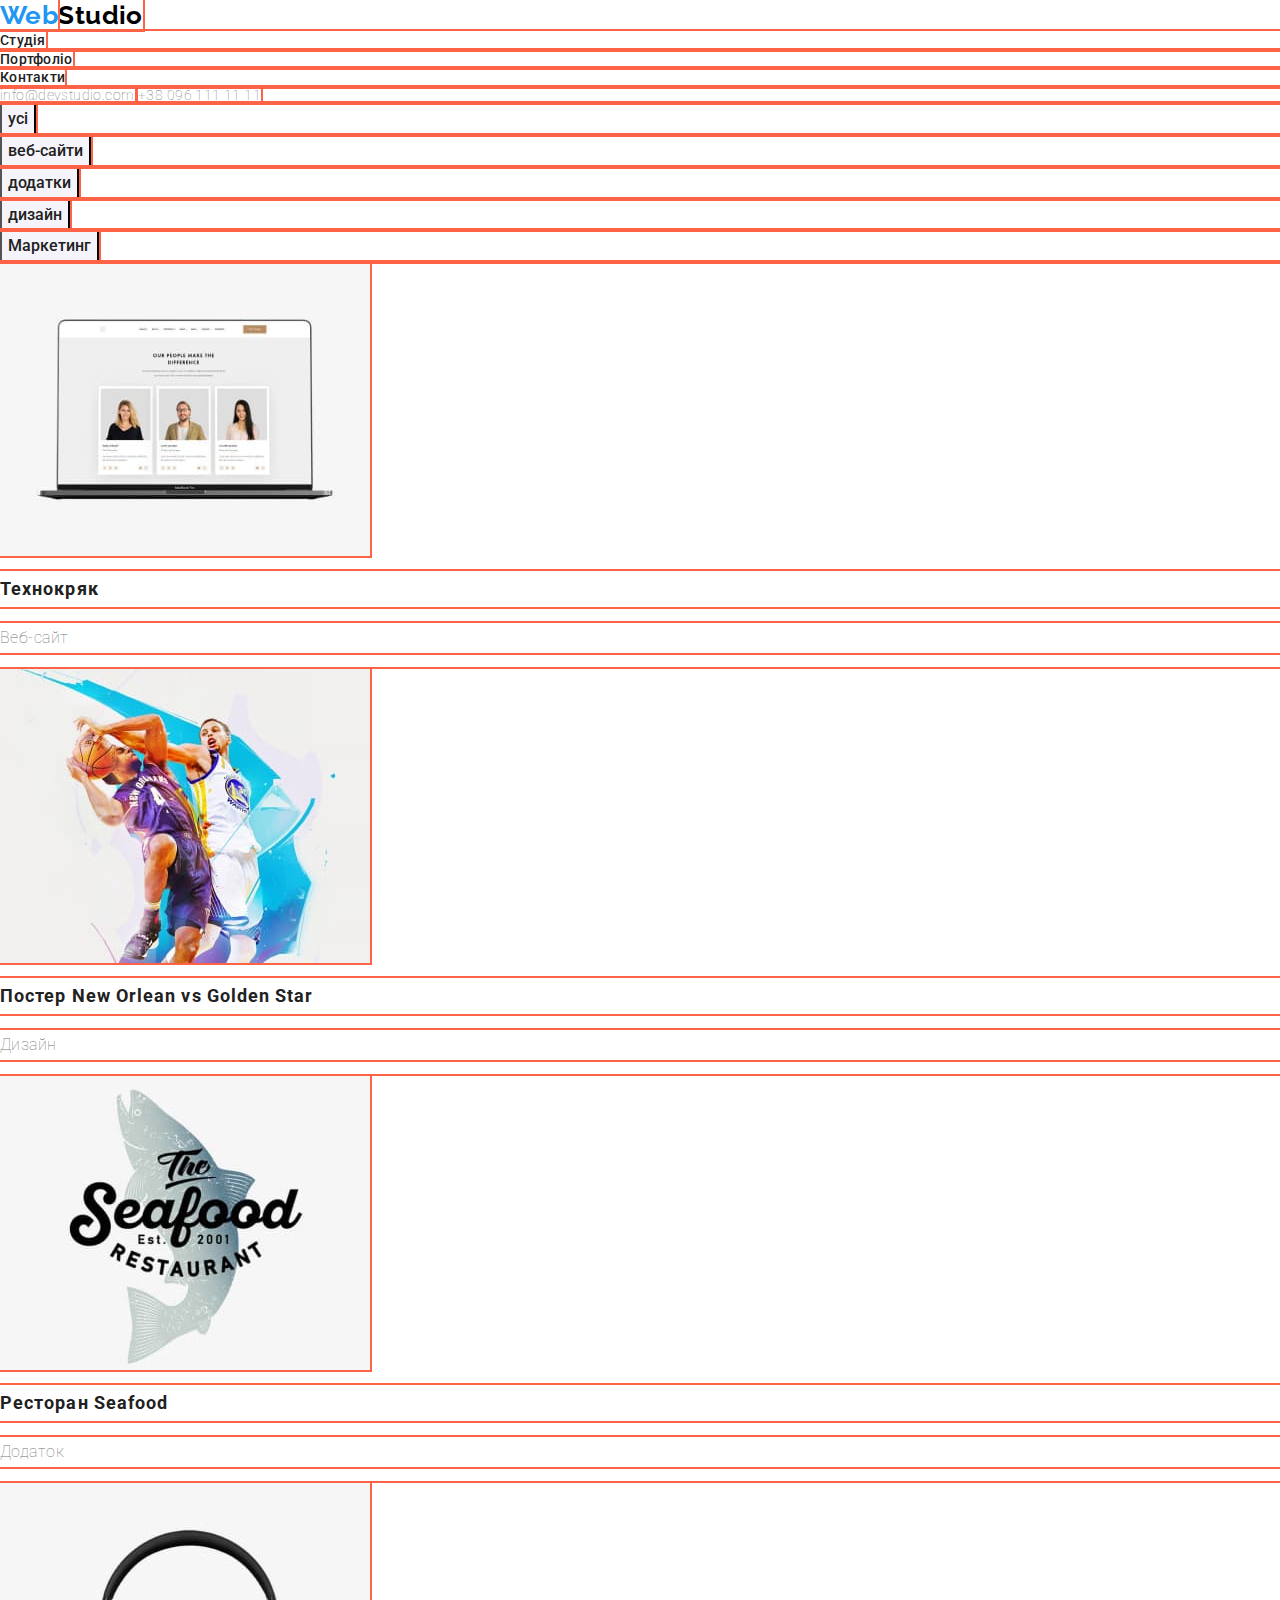
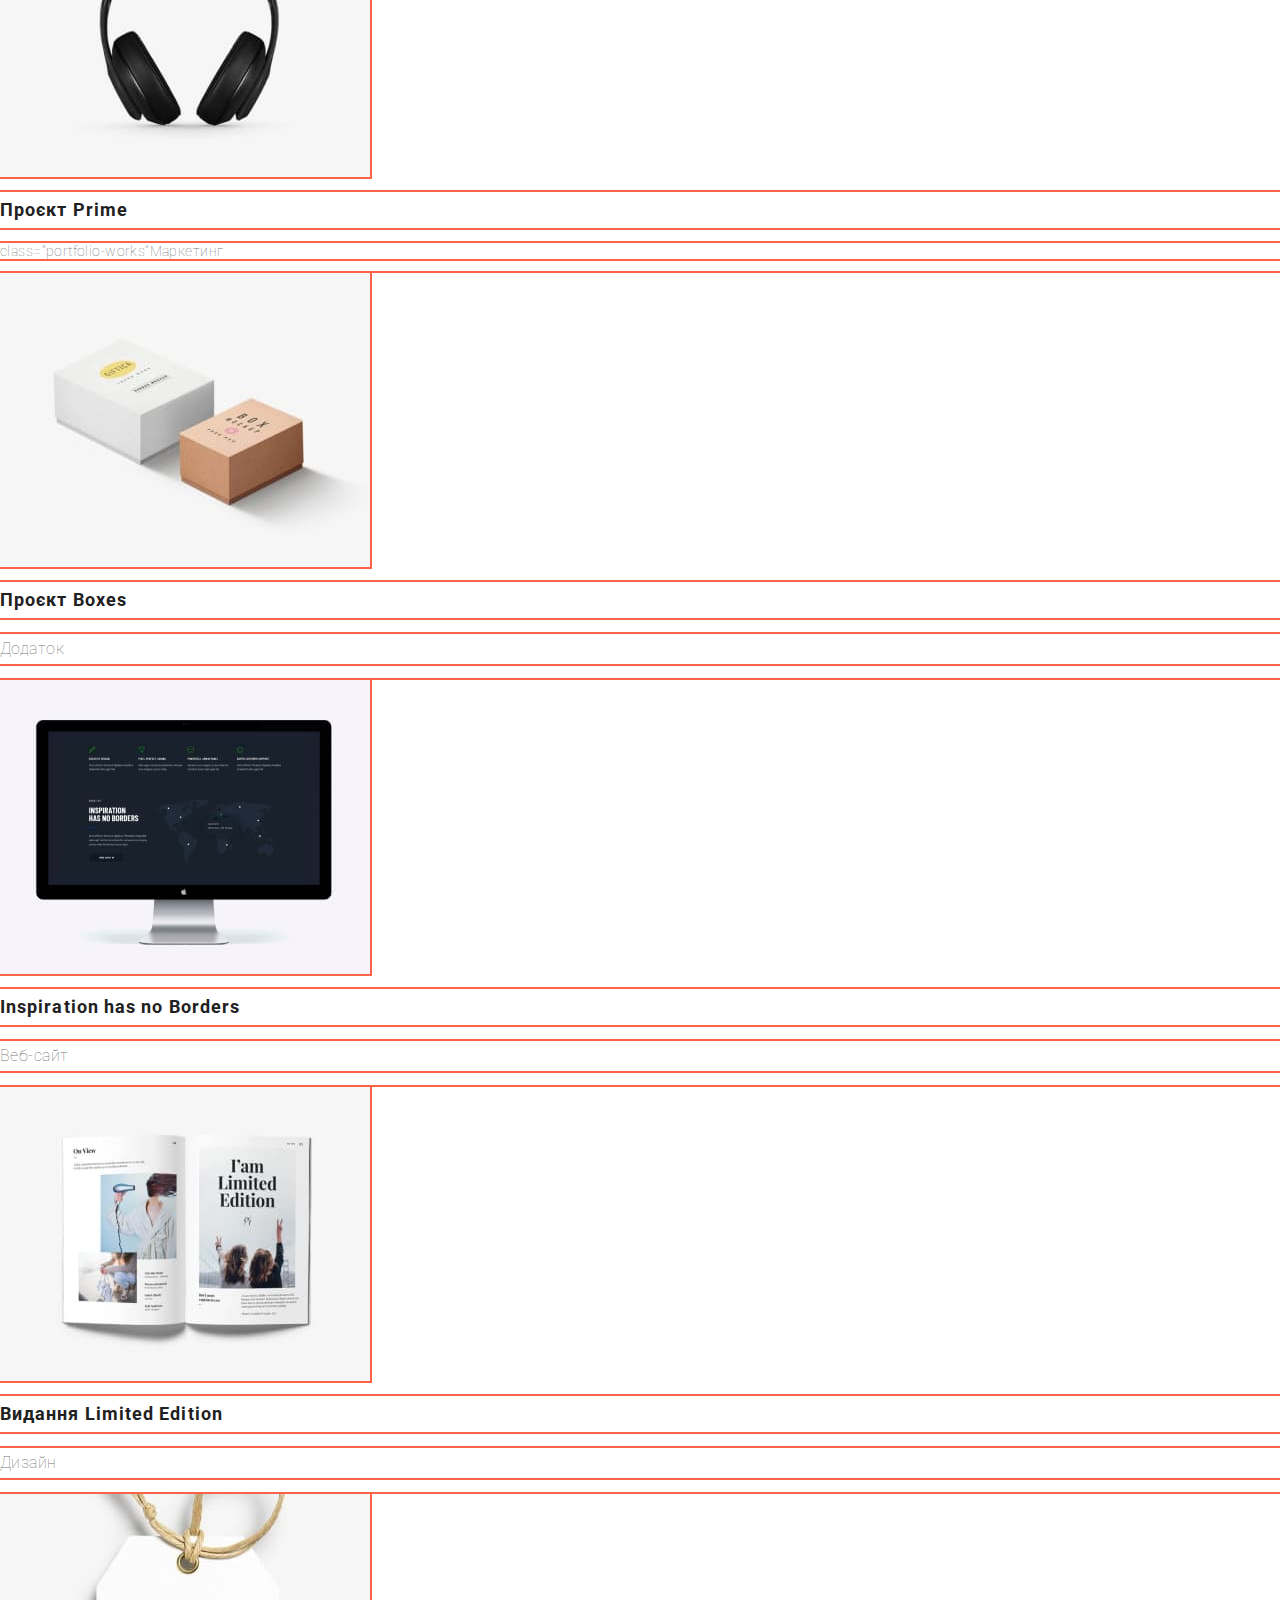
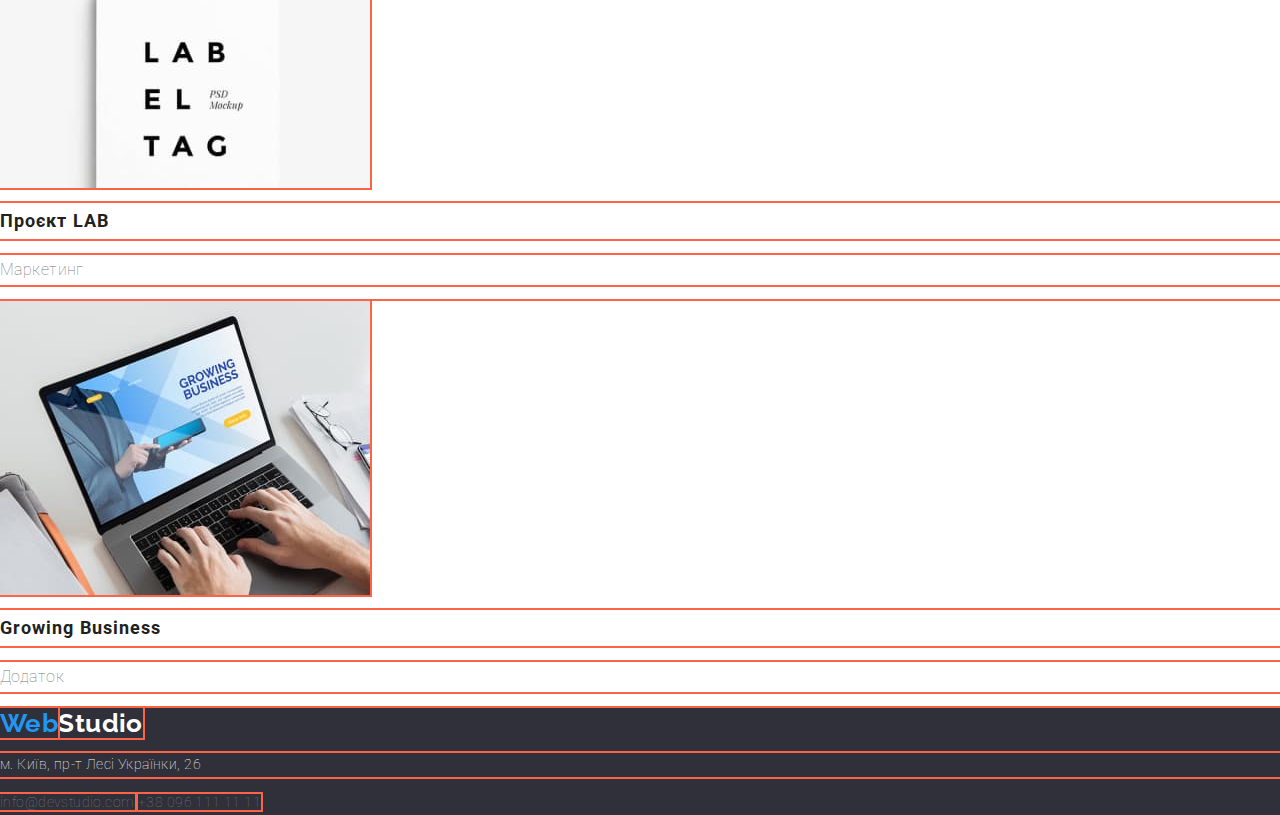
==== portfolio.html @ f616797f "copied the old files from the second homework" ====
<!DOCTYPE html>
<html lang="uk">
  <head>
    <meta charset="UTF-8" />
    <meta http-equiv="X-UA-Compatible" content="IE=edge" />
    <meta name="viewport" content="width=device-width, initial-scale=1.0" />
    <title>Portfolio</title>
    <link
      rel="stylesheet"
      href="https://cdnjs.cloudflare.com/ajax/libs/modern-normalize/1.1.0/modern-normalize.min.css"
    />
    <link
      href="https://fonts.googleapis.com/css2?family=Raleway:wght@700&family=Roboto:wght@400;500;700;900&display=swap"
      rel="stylesheet"
    />
    <link rel="stylesheet" href="./css/styles.css" />
    <link rel="stylesheet" href="./css/portfolio.css" />
  </head>
  <body>
    <header>
      <a href="./index.html" class="logo"><span>Web</span>Studio</a>
      <nav>
        <ul class="navigation-list list">
          <li class="navigation-item"><a href="./index.html">Студія</a></li>
          <li class="navigation-item"><a href="#">Портфоліо</a></li>
          <li class="navigation-item"><a href="#">Контакти</a></li>
        </ul>
      </nav>
      <div class="contacts">
        <a href="mailto:info@devstudio.com">info@devstudio.com</a>
        <a href="tel:+380961111111">+38 096 111 11 11</a>
      </div>
    </header>
    <main>
      <ul class="list">
        <li><button type="button">усі</button></li>
        <li><button type="button">веб-сайти</button></li>
        <li><button type="button">додатки</button></li>
        <li><button type="button">дизайн</button></li>
        <li><button type="button">Маркетинг</button></li>
      </ul>

      <ul class="portfolio-list list">
        <li class="portfolio-item">
          <img
            src="./images/portfolio/tehno.jpg"
            alt="tehno"
            width="370"
            height="294"
          />
          <h2 class="portfolio-title">Технокряк</h2>
          <p class="portfolio-works">Веб-сайт</p>
        </li>
        <li class="portfolio-item">
          <img
            src="./images/portfolio/basketball.jpg"
            alt="basketball"
            width="370"
            height="294"
          />
          <h2 class="portfolio-title">Постер New Orlean vs Golden Star</h2>
          <p class="portfolio-works">Дизайн</p>
        </li>
        <li class="portfolio-item">
          <img
            src="./images/portfolio/seafood.jpg"
            alt="seafood"
            width="370"
            height="294"
          />
          <h2 class="portfolio-title">Ресторан Seafood</h2>
          <p class="portfolio-works">Додаток</p>
        </li>
        <li class="portfolio-item">
          <img
            src="./images/portfolio/prime.jpg"
            alt="prime"
            width="370"
            height="294"
          />
          <h2 class="portfolio-title">Проєкт Prime</h2>
          <p>class="portfolio-works"Маркетинг</p>
        </li>
        <li class="portfolio-item">
          <img
            src="./images/portfolio/boxes.jpg"
            alt="boxes"
            width="370"
            height="294"
          />
          <h2 class="portfolio-title">Проєкт Boxes</h2>
          <p class="portfolio-works">Додаток</p>
        </li>
        <li class="portfolio-item">
          <img
            src="./images/portfolio/borders.jpg"
            alt="no-borders"
            width="370"
            height="294"
          />
          <h2 class="portfolio-title">Inspiration has no Borders</h2>
          <p class="portfolio-works">Веб-сайт</p>
        </li>
        <li class="portfolio-item">
          <img
            src="./images/portfolio/limited-edition.jpg"
            alt="limited-edition"
            width="370"
            height="294"
          />
          <h2 class="portfolio-title">Видання Limited Edition</h2>
          <p class="portfolio-works">Дизайн</p>
        </li>
        <li class="portfolio-item">
          <img
            src="./images/portfolio/lab.jpg"
            alt="project lab"
            width="370"
            height="294"
          />
          <h2 class="portfolio-title">Проєкт LAB</h2>
          <p class="portfolio-works">Маркетинг</p>
        </li>
        <li class="portfolio-item">
          <img
            src="./images/portfolio/growning-business.jpg"
            alt="growning-business"
            width="370"
            height="294"
          />
          <h2 class="portfolio-title">Growing Business</h2>
          <p class="portfolio-works">Додаток</p>
        </li>
      </ul>
    </main>
    <footer>
      <a href="./index.html" class="foot-logo logo"><span>Web</span>Studio</a>
      <address>
        <p>м. Київ, пр-т Лесі Українки, 26</p>
        <a href="mailto:info@devstudio.com">info@devstudio.com</a>
        <a href="tel:+380961111111">+38 096 111 11 11</a>
      </address>
    </footer>
  </body>
</html>
---- css/styles.css ----
/* Позиціонування
Коробкова модель
Друкарський
Візуальний
Різне */
/* .declaration-order {
    // Positioning
    position: absolute;
    top: 0;
    right: 0;
    bottom: 0;
    left: 0;
    z-index: 100;
  
    // Box model
    display: flex;
    flex-direction: column;
    justify-content: center;
    align-items: center;
    width: 100px;
    height: 100px;
  
    // Typography
    font: normal 14px "Helvetica Neue", sans-serif;
    line-height: 1.5;
    color: #333;
    text-align: center;
    text-decoration: underline;
  
    // Visual
    background-color: #f5f5f5;
    border: 1px solid #e5e5e5;
    border-radius: 3px;
  
    // Misc
    opacity: 1;
  } */

/* !!!!!!!!!!!!!!!!!!!!!!!!!!!!!!!!!!!!!!!!!!!!!! */
/* The container must be used in child-elements; */

* {
  outline: 2px solid tomato;
}

img {
  display: block;
  max-width: 100%;
  height: auto;
}

:root {
  --text-color: #757575;
  --title-color: #212121;
  --big-title-color: #ffffff;
  --hover-color: #2196f3;
}
body {
  font-family: "Roboto", sans-serif;
  color: var(--text-color);
  font-size: 14px;
  font-weight: 1.71;
  letter-spacing: 0.03em;
}

.list {
  list-style: none;
  padding: 0;
  margin: 0;
}

.container {
  background-color: aqua;
}
/* HEADER */
.logo {
  font-family: "Raleway", sans-serif;
  font-weight: 700;
  font-size: 26px;
  line-height: 1.19;
  color: black;
  text-decoration: none;
}

.logo > span {
  color: var(--hover-color);
}

.navigation-list a {
  font-weight: 500;
  font-size: 14px;
  line-height: 1.33;
  letter-spacing: 0.02em;
  text-decoration: none;
  color: var(--title-color);
}

.navigation-item a:hover,
.navigation-item a:focus {
  color: var(--hover-color);
  cursor: pointer;
}

.contacts a {
  color: inherit;
  text-decoration: none;
}

.contacts a:hover,
.contacts a:focus {
  color: var(--hover-color);
}

/* MAIN */

.hero {
  background-color: #2f303a;
}

.hero h1 {
  font-weight: 900;
  font-size: 44px;
  line-height: 1.36;
  letter-spacing: 0.06em;
  text-transform: uppercase;
  color: var(--big-title-color);
}

.hero button {
  font-weight: 700;
  font-size: 16px;
  line-height: 1.88;
  letter-spacing: 0.06em;
  background-color: var(--hover-color);
  color: var(--big-title-color);
}

.features-title {
  font-weight: 700;
  font-size: 14px;
  line-height: 1.14;
  text-transform: uppercase;
  color: var(--title-color);
}

.features-description {
  font-size: 14px;
  line-height: 1.71;
  color: var(--text-color);
}

.our-work > h2 {
  font-weight: 700;
  font-size: 36px;
  line-height: 1.17;
  color: var(--title-color);
}

.team-title {
  font-weight: 700;
  font-size: 36px;
  line-height: 1.17;
  color: var(--title-color);
}

.team-item h3 {
  font-weight: 500;
  font-size: 16px;
  line-height: 1.19;
  color: var(--title-color);
}

.team-item p {
  font-size: 16px;
  line-height: 1.19;
}

footer {
  background-color: #2f303a;
}

.foot-logo {
  color: var(--big-title-color);
}

address {
  font-style: normal;
}
footer p {
  font-size: 14px;
  line-height: 1.71;
  color: var(--big-title-color);
}

address a {
  font-size: 14px;
  line-height: 1.71;
  text-decoration: none;
  color: inherit;
}
---- css/portfolio.css ----
[type="button"] {
  font-family: "Roboto";
  font-weight: 500;
  font-size: 16px;
  line-height: 1.62;
  color: var(--title-color);
  background-color: #f5f4fa;
}

[type="button"]:hover,
[type="button"]:focus {
  color: #ffffff;
  background-color: var(--hover-color);
  cursor: pointer;
}

.portfolio-title {
  font-weight: 700;
  font-size: 18px;
  line-height: 2;
  letter-spacing: 0.06em;
  color: var(--title-color);
}

.portfolio-works {
  font-size: 16px;
  line-height: 1.88;
}
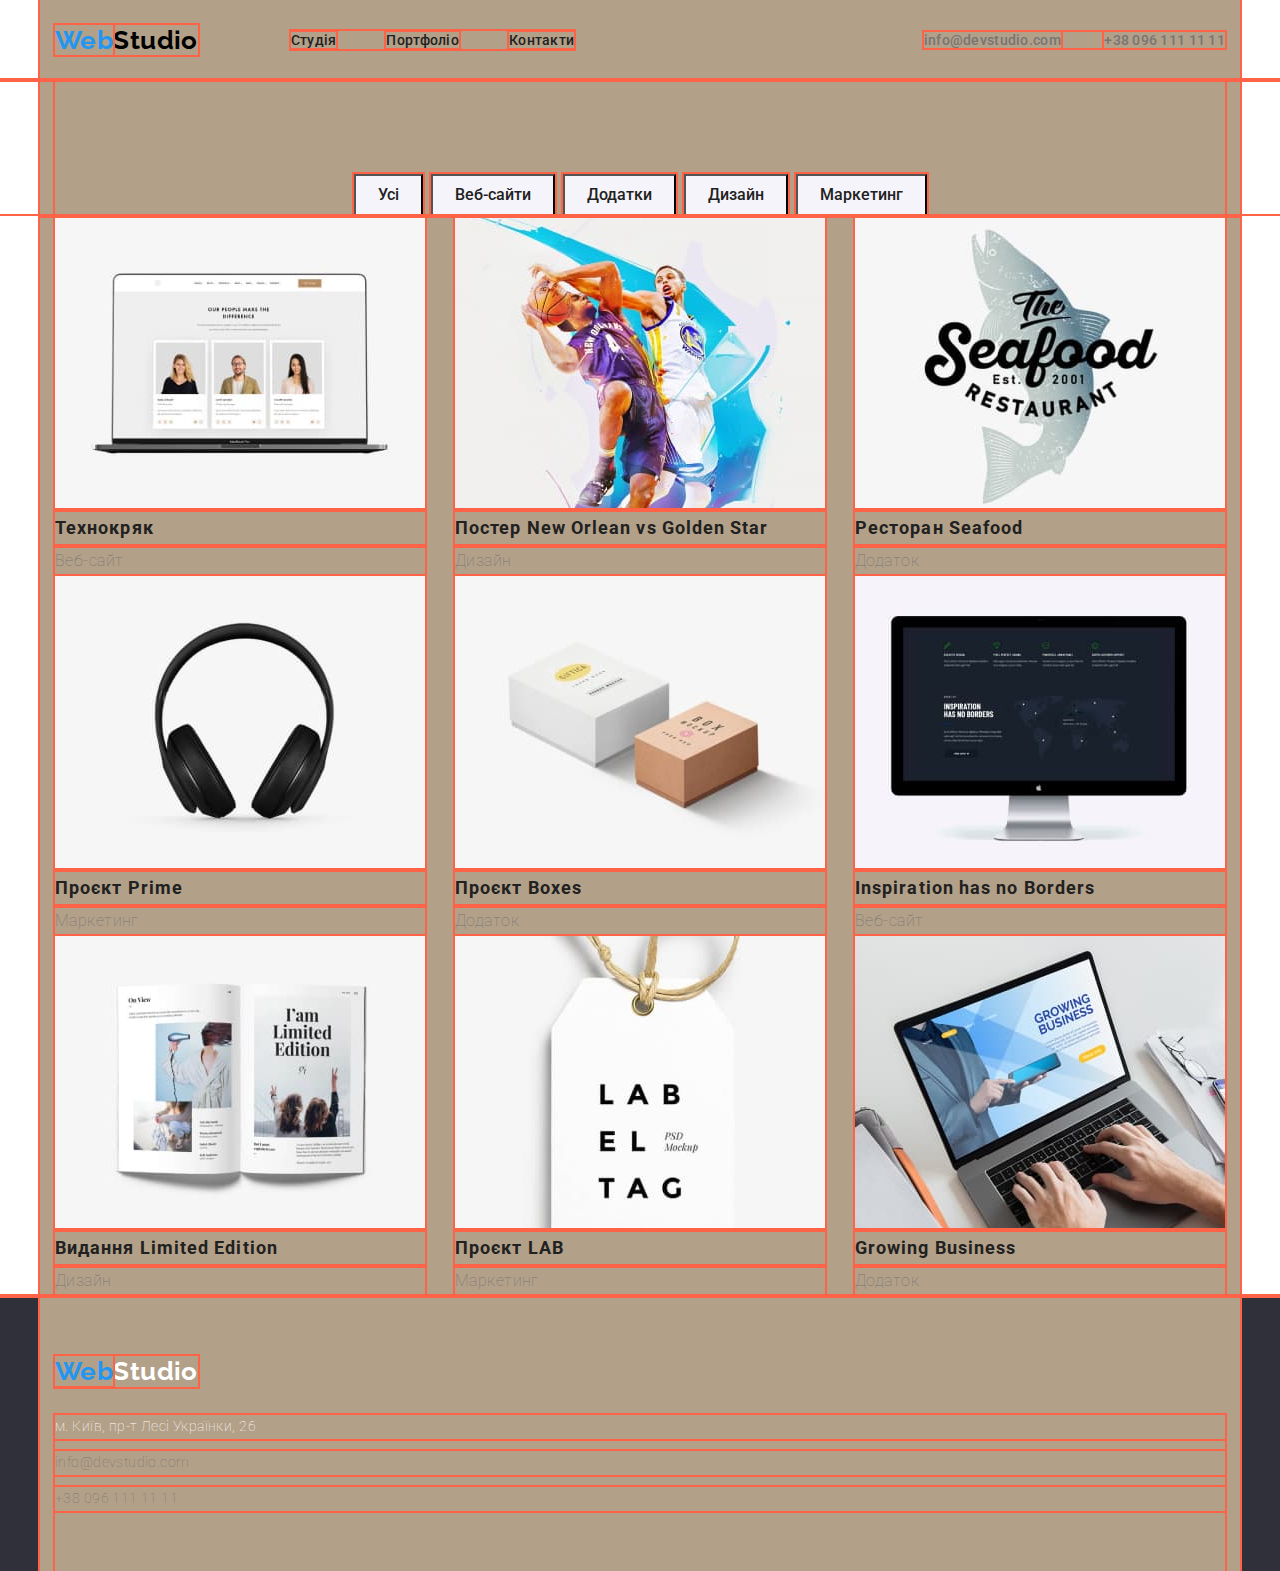
==== commit b562d8ba: "finished the first page and working on the second page" ====
--- a/portfolio.html
+++ b/portfolio.html
@@ -18,128 +18,151 @@
   </head>
   <body>
     <header>
-      <a href="./index.html" class="logo"><span>Web</span>Studio</a>
-      <nav>
-        <ul class="navigation-list list">
-          <li class="navigation-item"><a href="./index.html">Студія</a></li>
-          <li class="navigation-item"><a href="#">Портфоліо</a></li>
-          <li class="navigation-item"><a href="#">Контакти</a></li>
-        </ul>
-      </nav>
-      <div class="contacts">
-        <a href="mailto:info@devstudio.com">info@devstudio.com</a>
-        <a href="tel:+380961111111">+38 096 111 11 11</a>
+      <div class="wrapper page-head">
+        <a href="./index.html" class="logo"><span>Web</span>Studio</a>
+        <nav>
+          <ul class="navigation-list list">
+            <li class="navigation-item"><a href="#">Студія</a></li>
+            <li class="navigation-item">
+              <a href="./portfolio.html">Портфоліо</a>
+            </li>
+            <li class="navigation-item"><a href="#">Контакти</a></li>
+          </ul>
+        </nav>
+
+        <div class="contacts">
+          <a href="mailto:info@devstudio.com">info@devstudio.com</a>
+          <a href="tel:+380961111111">+38 096 111 11 11</a>
+        </div>
       </div>
     </header>
     <main>
-      <ul class="list">
-        <li><button type="button">усі</button></li>
-        <li><button type="button">веб-сайти</button></li>
-        <li><button type="button">додатки</button></li>
-        <li><button type="button">дизайн</button></li>
-        <li><button type="button">Маркетинг</button></li>
-      </ul>
+      <div class="wrapper">
+        <ul class="port-filter list">
+          <li class="port-filter-item"><button type="button">Усі</button></li>
+          <li class="port-filter-item">
+            <button type="button">Веб-сайти</button>
+          </li>
+          <li class="port-filter-item">
+            <button type="button">Додатки</button>
+          </li>
+          <li class="port-filter-item">
+            <button type="button">Дизайн</button>
+          </li>
+          <li class="port-filter-item">
+            <button type="button">Маркетинг</button>
+          </li>
+        </ul>
+      </div>
 
-      <ul class="portfolio-list list">
-        <li class="portfolio-item">
-          <img
-            src="./images/portfolio/tehno.jpg"
-            alt="tehno"
-            width="370"
-            height="294"
-          />
-          <h2 class="portfolio-title">Технокряк</h2>
-          <p class="portfolio-works">Веб-сайт</p>
-        </li>
-        <li class="portfolio-item">
-          <img
-            src="./images/portfolio/basketball.jpg"
-            alt="basketball"
-            width="370"
-            height="294"
-          />
-          <h2 class="portfolio-title">Постер New Orlean vs Golden Star</h2>
-          <p class="portfolio-works">Дизайн</p>
-        </li>
-        <li class="portfolio-item">
-          <img
-            src="./images/portfolio/seafood.jpg"
-            alt="seafood"
-            width="370"
-            height="294"
-          />
-          <h2 class="portfolio-title">Ресторан Seafood</h2>
-          <p class="portfolio-works">Додаток</p>
-        </li>
-        <li class="portfolio-item">
-          <img
-            src="./images/portfolio/prime.jpg"
-            alt="prime"
-            width="370"
-            height="294"
-          />
-          <h2 class="portfolio-title">Проєкт Prime</h2>
-          <p>class="portfolio-works"Маркетинг</p>
-        </li>
-        <li class="portfolio-item">
-          <img
-            src="./images/portfolio/boxes.jpg"
-            alt="boxes"
-            width="370"
-            height="294"
-          />
-          <h2 class="portfolio-title">Проєкт Boxes</h2>
-          <p class="portfolio-works">Додаток</p>
-        </li>
-        <li class="portfolio-item">
-          <img
-            src="./images/portfolio/borders.jpg"
-            alt="no-borders"
-            width="370"
-            height="294"
-          />
-          <h2 class="portfolio-title">Inspiration has no Borders</h2>
-          <p class="portfolio-works">Веб-сайт</p>
-        </li>
-        <li class="portfolio-item">
-          <img
-            src="./images/portfolio/limited-edition.jpg"
-            alt="limited-edition"
-            width="370"
-            height="294"
-          />
-          <h2 class="portfolio-title">Видання Limited Edition</h2>
-          <p class="portfolio-works">Дизайн</p>
-        </li>
-        <li class="portfolio-item">
-          <img
-            src="./images/portfolio/lab.jpg"
-            alt="project lab"
-            width="370"
-            height="294"
-          />
-          <h2 class="portfolio-title">Проєкт LAB</h2>
-          <p class="portfolio-works">Маркетинг</p>
-        </li>
-        <li class="portfolio-item">
-          <img
-            src="./images/portfolio/growning-business.jpg"
-            alt="growning-business"
-            width="370"
-            height="294"
-          />
-          <h2 class="portfolio-title">Growing Business</h2>
-          <p class="portfolio-works">Додаток</p>
-        </li>
-      </ul>
+      <section class="filtered-items">
+        <div class="wrapper">
+          <ul class="portfolio-list list">
+            <li class="portfolio-item">
+              <img
+                src="./images/portfolio/tehno.jpg"
+                alt="tehno"
+                width="370"
+                height="294"
+              />
+              <h2 class="portfolio-title">Технокряк</h2>
+              <p class="portfolio-works">Веб-сайт</p>
+            </li>
+            <li class="portfolio-item">
+              <img
+                src="./images/portfolio/basketball.jpg"
+                alt="basketball"
+                width="370"
+                height="294"
+              />
+              <h2 class="portfolio-title">Постер New Orlean vs Golden Star</h2>
+              <p class="portfolio-works">Дизайн</p>
+            </li>
+            <li class="portfolio-item">
+              <img
+                src="./images/portfolio/seafood.jpg"
+                alt="seafood"
+                width="370"
+                height="294"
+              />
+              <h2 class="portfolio-title">Ресторан Seafood</h2>
+              <p class="portfolio-works">Додаток</p>
+            </li>
+            <li class="portfolio-item">
+              <img
+                src="./images/portfolio/prime.jpg"
+                alt="prime"
+                width="370"
+                height="294"
+              />
+              <h2 class="portfolio-title">Проєкт Prime</h2>
+              <p class="portfolio-works">Маркетинг</p>
+            </li>
+            <li class="portfolio-item">
+              <img
+                src="./images/portfolio/boxes.jpg"
+                alt="boxes"
+                width="370"
+                height="294"
+              />
+              <h2 class="portfolio-title">Проєкт Boxes</h2>
+              <p class="portfolio-works">Додаток</p>
+            </li>
+            <li class="portfolio-item">
+              <img
+                src="./images/portfolio/borders.jpg"
+                alt="no-borders"
+                width="370"
+                height="294"
+              />
+              <h2 class="portfolio-title">Inspiration has no Borders</h2>
+              <p class="portfolio-works">Веб-сайт</p>
+            </li>
+            <li class="portfolio-item">
+              <img
+                src="./images/portfolio/limited-edition.jpg"
+                alt="limited-edition"
+                width="370"
+                height="294"
+              />
+              <h2 class="portfolio-title">Видання Limited Edition</h2>
+              <p class="portfolio-works">Дизайн</p>
+            </li>
+            <li class="portfolio-item">
+              <img
+                src="./images/portfolio/lab.jpg"
+                alt="project lab"
+                width="370"
+                height="294"
+              />
+              <h2 class="portfolio-title">Проєкт LAB</h2>
+              <p class="portfolio-works">Маркетинг</p>
+            </li>
+            <li class="portfolio-item">
+              <img
+                src="./images/portfolio/growning-business.jpg"
+                alt="growning-business"
+                width="370"
+                height="294"
+              />
+              <h2 class="portfolio-title">Growing Business</h2>
+              <p class="portfolio-works">Додаток</p>
+            </li>
+          </ul>
+        </div>
+      </section>
     </main>
     <footer>
-      <a href="./index.html" class="foot-logo logo"><span>Web</span>Studio</a>
-      <address>
-        <p>м. Київ, пр-т Лесі Українки, 26</p>
-        <a href="mailto:info@devstudio.com">info@devstudio.com</a>
-        <a href="tel:+380961111111">+38 096 111 11 11</a>
-      </address>
+      <div class="wrapper">
+        <a href="./index.html" class="foot-logo logo"><span>Web</span>Studio</a>
+        <address>
+          <p>м. Київ, пр-т Лесі Українки, 26</p>
+          <div class="footer-contacts">
+            <a href="mailto:info@devstudio.com">info@devstudio.com</a>
+            <a href="tel:+380961111111">+38 096 111 11 11</a>
+          </div>
+        </address>
+      </div>
     </footer>
   </body>
 </html>
--- a/css/styles.css
+++ b/css/styles.css
@@ -49,6 +49,16 @@
   height: auto;
 }
 
+h1,
+h2,
+h3,
+h4,
+h5,
+h6,
+p {
+  margin: 0;
+}
+
 :root {
   --text-color: #757575;
   --title-color: #212121;
@@ -69,11 +79,26 @@
   margin: 0;
 }
 
-.container {
-  background-color: aqua;
+.wrapper {
+  width: 1200px;
+  padding-left: 15px;
+  padding-right: 15px;
+  margin-left: auto;
+  margin-right: auto;
+
+  background-color: rgb(179, 160, 136);
 }
 /* HEADER */
+/* an altarnative version is writen in the comments */
+.page-head {
+  display: flex;
+  align-items: center;
+  height: 80px;
+}
+
 .logo {
+  margin-right: 93px;
+
   font-family: "Raleway", sans-serif;
   font-weight: 700;
   font-size: 26px;
@@ -86,6 +111,9 @@
   color: var(--hover-color);
 }
 
+.navigation-list {
+  display: flex;
+}
 .navigation-list a {
   font-weight: 500;
   font-size: 14px;
@@ -93,6 +121,21 @@
   letter-spacing: 0.02em;
   text-decoration: none;
   color: var(--title-color);
+}
+
+/* .navigation-item {
+  margin-left: 50px;
+}
+
+.navigation-item:first-child {
+  margin-left: 93px;
+} */
+.navigation-item {
+  margin-right: 50px;
+}
+
+.navigation-item:last-child {
+  margin-right: 0;
 }
 
 .navigation-item a:hover,
@@ -101,11 +144,21 @@
   cursor: pointer;
 }
 
+.contacts {
+  margin-left: auto;
+}
+
 .contacts a {
   color: inherit;
   text-decoration: none;
-}
-
+
+  font-weight: 500;
+  letter-spacing: 0.02em;
+}
+
+.contacts a:first-child {
+  margin-right: 40px;
+}
 .contacts a:hover,
 .contacts a:focus {
   color: var(--hover-color);
@@ -114,10 +167,14 @@
 /* MAIN */
 
 .hero {
+  text-align: center;
+
   background-color: #2f303a;
 }
 
 .hero h1 {
+  margin-bottom: 30px;
+
   font-weight: 900;
   font-size: 44px;
   line-height: 1.36;
@@ -135,7 +192,23 @@
   color: var(--big-title-color);
 }
 
+.features-list {
+  display: flex;
+}
+
+.features-item {
+  margin-top: 94px;
+  margin-bottom: 94px;
+  margin-right: 30px;
+  width: calc((100%-90px) / 4);
+}
+
+.features-item:last-child {
+  margin-right: 0;
+}
 .features-title {
+  margin-bottom: 10px;
+
   font-weight: 700;
   font-size: 14px;
   line-height: 1.14;
@@ -149,21 +222,65 @@
   color: var(--text-color);
 }
 
-.our-work > h2 {
+.our-work {
+  text-align: center;
+}
+
+.our-work h2 {
+  margin-bottom: 50px;
+
   font-weight: 700;
   font-size: 36px;
   line-height: 1.17;
   color: var(--title-color);
 }
 
+.our-work-list {
+  display: flex;
+}
+.our-work-item {
+  margin-right: 30px;
+  margin-bottom: 94px;
+  width: calc((100%-60px) / 3);
+}
+.our-work-item:last-child {
+  margin-right: 0;
+}
+
+.team {
+  text-align: center;
+}
+
 .team-title {
+  margin-bottom: 50px;
+
   font-weight: 700;
   font-size: 36px;
   line-height: 1.17;
   color: var(--title-color);
 }
 
+.team-list {
+  display: flex;
+}
+
+.team-item {
+  margin-right: 30px;
+  margin-bottom: 94px;
+  width: calc((100%-90px) / 4);
+}
+
+.team-item img {
+  margin-bottom: 30px;
+}
+
+.team-item:last-child {
+  margin-right: 0px;
+}
+
 .team-item h3 {
+  margin-bottom: 10px;
+
   font-weight: 500;
   font-size: 16px;
   line-height: 1.19;
@@ -171,6 +288,8 @@
 }
 
 .team-item p {
+  margin-bottom: 30px;
+
   font-size: 16px;
   line-height: 1.19;
 }
@@ -180,6 +299,9 @@
 }
 
 .foot-logo {
+  display: inline-block;
+  margin-top: 60px;
+  margin-bottom: 28px;
   color: var(--big-title-color);
 }
 
@@ -187,14 +309,25 @@
   font-style: normal;
 }
 footer p {
+  margin-bottom: 12px;
+
   font-size: 14px;
   line-height: 1.71;
   color: var(--big-title-color);
 }
 
 address a {
+  display: block;
   font-size: 14px;
   line-height: 1.71;
   text-decoration: none;
   color: inherit;
 }
+
+.footer-contacts a:first-child {
+  margin-bottom: 12px;
+}
+
+address {
+  padding-bottom: 60px;
+}
--- a/css/portfolio.css
+++ b/css/portfolio.css
@@ -1,10 +1,27 @@
 [type="button"] {
+  padding-top: 6px;
+  padding-right: 22px;
+  padding-bottom: 6px;
+  padding-left: 22px;
+
   font-family: "Roboto";
   font-weight: 500;
   font-size: 16px;
   line-height: 1.62;
   color: var(--title-color);
   background-color: #f5f4fa;
+}
+
+[type="button"]:last-child {
+  margin-right: 0;
+}
+
+.port-filter-item {
+  margin-right: 8px;
+}
+
+.port-filter-item:last-child {
+  margin-right: 0;
 }
 
 [type="button"]:hover,
@@ -14,6 +31,26 @@
   cursor: pointer;
 }
 
+.port-filter {
+  padding-top: 94px;
+  display: flex;
+  justify-content: center;
+}
+
+.portfolio-list {
+  display: flex;
+  flex-wrap: wrap;
+}
+
+.portfolio-item {
+  /* width: calc((100%-60px) / 3); */
+  width: 370px;
+  margin-right: 30px;
+}
+
+.portfolio-item:nth-child(3n) {
+  margin-right: 0;
+}
 .portfolio-title {
   font-weight: 700;
   font-size: 18px;
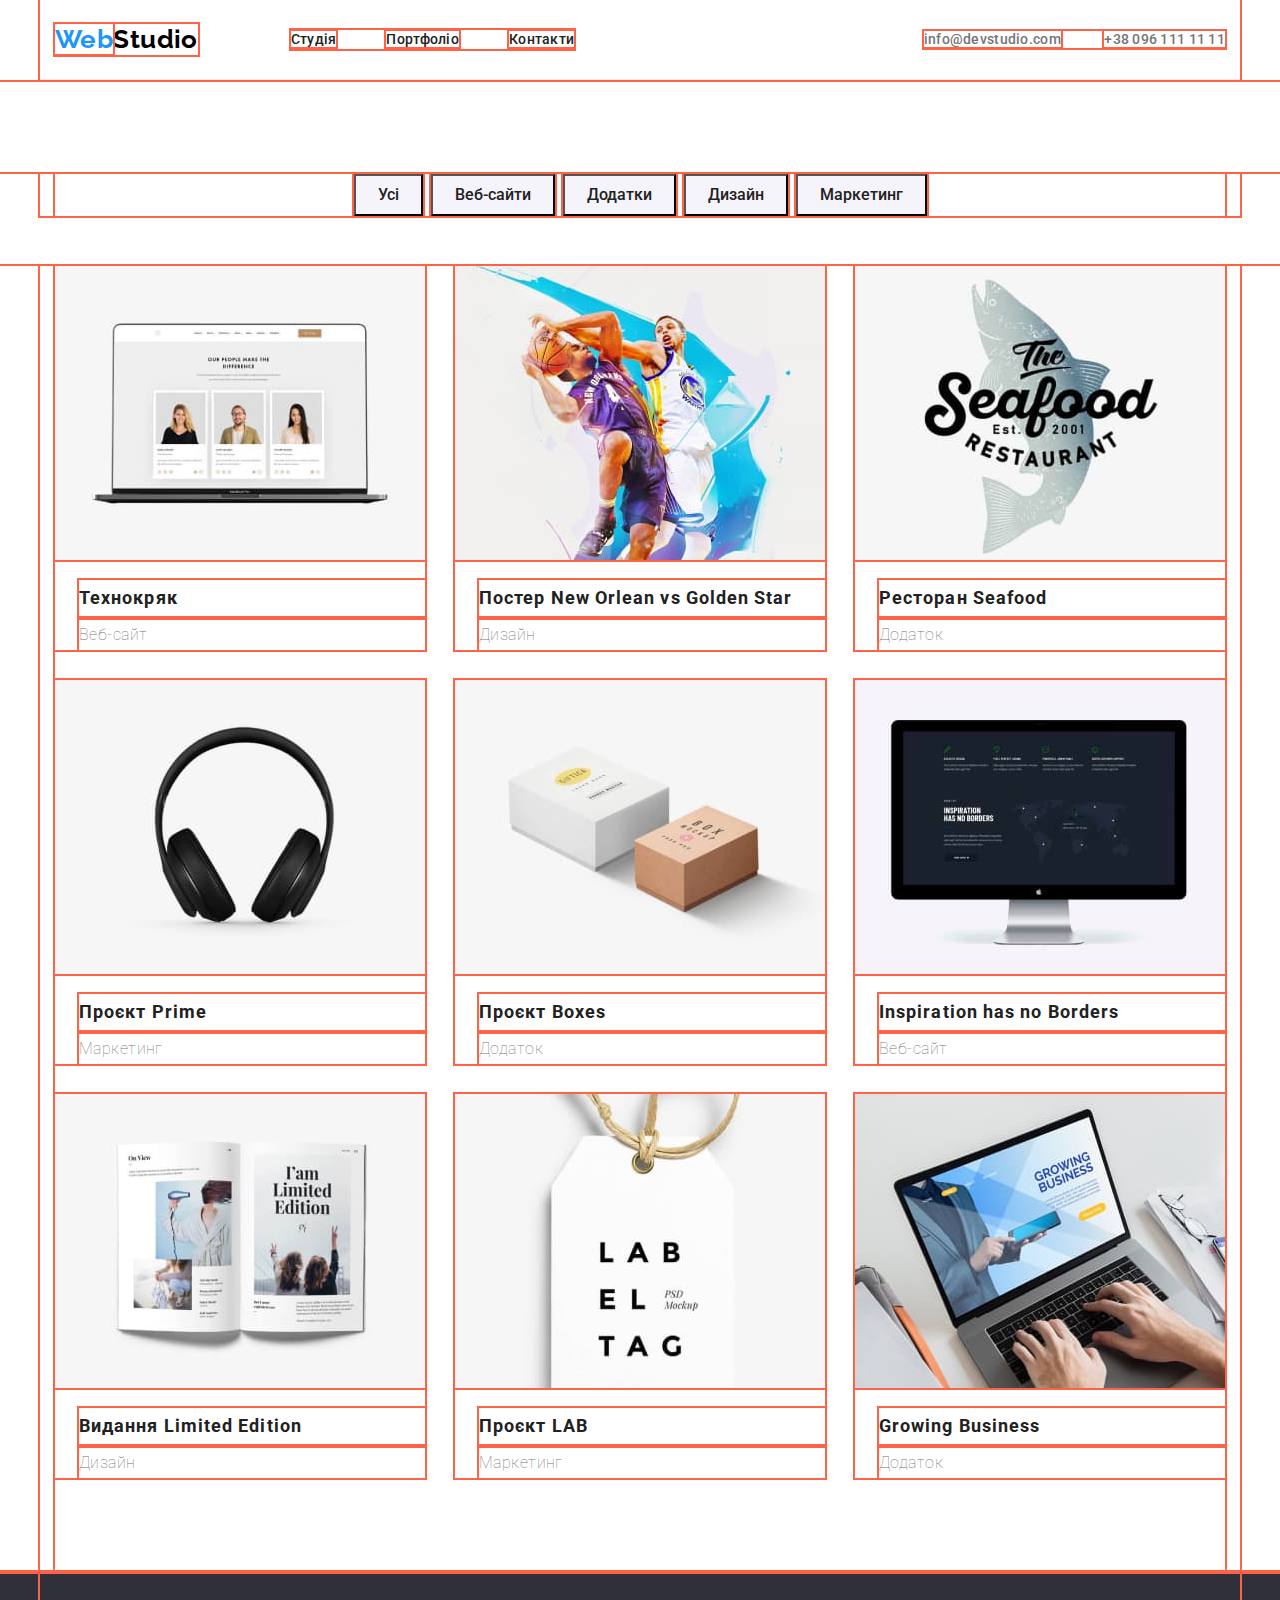
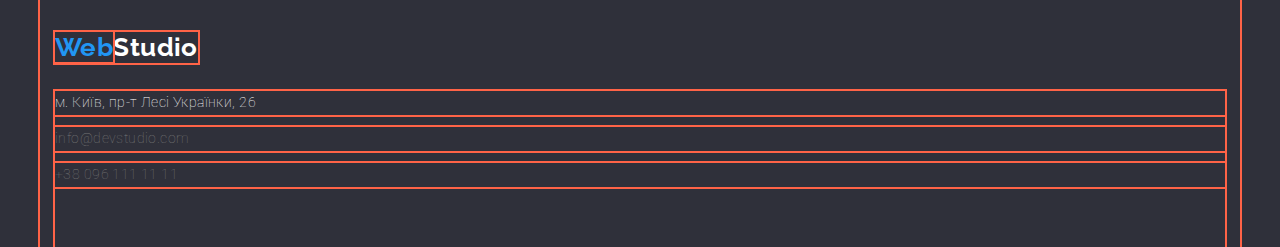
==== commit 065ed3ef: "98%" ====
--- a/portfolio.html
+++ b/portfolio.html
@@ -22,9 +22,9 @@
         <a href="./index.html" class="logo"><span>Web</span>Studio</a>
         <nav>
           <ul class="navigation-list list">
-            <li class="navigation-item"><a href="#">Студія</a></li>
+            <li class="navigation-item"><a href="./index.html">Студія</a></li>
             <li class="navigation-item">
-              <a href="./portfolio.html">Портфоліо</a>
+              <a href="#">Портфоліо</a>
             </li>
             <li class="navigation-item"><a href="#">Контакти</a></li>
           </ul>
@@ -59,92 +59,101 @@
         <div class="wrapper">
           <ul class="portfolio-list list">
             <li class="portfolio-item">
-              <img
-                src="./images/portfolio/tehno.jpg"
-                alt="tehno"
-                width="370"
-                height="294"
-              />
+              <div>
+                <img
+                  src="./images/portfolio/tehno.jpg"
+                  alt="tehno"
+                  max-width="370"
+                />
+              </div>
               <h2 class="portfolio-title">Технокряк</h2>
               <p class="portfolio-works">Веб-сайт</p>
             </li>
             <li class="portfolio-item">
-              <img
-                src="./images/portfolio/basketball.jpg"
-                alt="basketball"
-                width="370"
-                height="294"
-              />
+              <div>
+                <img
+                  src="./images/portfolio/basketball.jpg"
+                  alt="basketball"
+                  max-width="370"
+                />
+              </div>
               <h2 class="portfolio-title">Постер New Orlean vs Golden Star</h2>
               <p class="portfolio-works">Дизайн</p>
             </li>
             <li class="portfolio-item">
-              <img
-                src="./images/portfolio/seafood.jpg"
-                alt="seafood"
-                width="370"
-                height="294"
-              />
+              <div>
+                <img
+                  src="./images/portfolio/seafood.jpg"
+                  alt="seafood"
+                  max-width="370"
+                />
+              </div>
               <h2 class="portfolio-title">Ресторан Seafood</h2>
               <p class="portfolio-works">Додаток</p>
             </li>
             <li class="portfolio-item">
-              <img
-                src="./images/portfolio/prime.jpg"
-                alt="prime"
-                width="370"
-                height="294"
-              />
+              <div>
+                <img
+                  src="./images/portfolio/prime.jpg"
+                  alt="prime"
+                  max-width="370"
+                />
+              </div>
               <h2 class="portfolio-title">Проєкт Prime</h2>
               <p class="portfolio-works">Маркетинг</p>
             </li>
             <li class="portfolio-item">
-              <img
-                src="./images/portfolio/boxes.jpg"
-                alt="boxes"
-                width="370"
-                height="294"
-              />
+              <div>
+                <img
+                  src="./images/portfolio/boxes.jpg"
+                  alt="boxes"
+                  max-width="370"
+                />
+              </div>
               <h2 class="portfolio-title">Проєкт Boxes</h2>
               <p class="portfolio-works">Додаток</p>
             </li>
             <li class="portfolio-item">
-              <img
-                src="./images/portfolio/borders.jpg"
-                alt="no-borders"
-                width="370"
-                height="294"
-              />
+              <div>
+                <img
+                  src="./images/portfolio/borders.jpg"
+                  alt="no-borders"
+                  max-width="370"
+                />
+              </div>
               <h2 class="portfolio-title">Inspiration has no Borders</h2>
               <p class="portfolio-works">Веб-сайт</p>
             </li>
             <li class="portfolio-item">
-              <img
-                src="./images/portfolio/limited-edition.jpg"
-                alt="limited-edition"
-                width="370"
-                height="294"
-              />
+              <div>
+                <img
+                  src="./images/portfolio/limited-edition.jpg"
+                  alt="limited-edition"
+                  max-width="370"
+                />
+              </div>
               <h2 class="portfolio-title">Видання Limited Edition</h2>
               <p class="portfolio-works">Дизайн</p>
             </li>
             <li class="portfolio-item">
-              <img
-                src="./images/portfolio/lab.jpg"
-                alt="project lab"
-                width="370"
-                height="294"
-              />
+              <div>
+                <img
+                  src="./images/portfolio/lab.jpg"
+                  alt="project lab"
+                  max-width="370"
+                />
+              </div>
               <h2 class="portfolio-title">Проєкт LAB</h2>
               <p class="portfolio-works">Маркетинг</p>
             </li>
             <li class="portfolio-item">
-              <img
-                src="./images/portfolio/growning-business.jpg"
-                alt="growning-business"
-                width="370"
-                height="294"
-              />
+              <div>
+                <img
+                  src="./images/portfolio/growning-business.jpg"
+                  alt="growning-business"
+                  max-width="370"
+                />
+              </div>
               <h2 class="portfolio-title">Growing Business</h2>
               <p class="portfolio-works">Додаток</p>
             </li>
--- a/css/styles.css
+++ b/css/styles.css
@@ -86,7 +86,7 @@
   margin-left: auto;
   margin-right: auto;
 
-  background-color: rgb(179, 160, 136);
+  /* background-color: rgb(179, 160, 136); */
 }
 /* HEADER */
 /* an altarnative version is writen in the comments */
@@ -94,6 +94,8 @@
   display: flex;
   align-items: center;
   height: 80px;
+
+  border-bottom: 1px solid #ececec;
 }
 
 .logo {
--- a/css/portfolio.css
+++ b/css/portfolio.css
@@ -32,9 +32,10 @@
 }
 
 .port-filter {
-  padding-top: 94px;
+  margin-top: 94px;
   display: flex;
   justify-content: center;
+  margin-bottom: 50px;
 }
 
 .portfolio-list {
@@ -43,15 +44,24 @@
 }
 
 .portfolio-item {
+  margin-right: 30px;
+  margin-bottom: 30px;
   /* width: calc((100%-60px) / 3); */
+  /* Чому з"являється правий маржин в зображеннях коли додаю функцію calc */
   width: 370px;
-  margin-right: 30px;
 }
 
 .portfolio-item:nth-child(3n) {
   margin-right: 0;
 }
+
+.portfolio-item:nth-last-child(-n + 3) {
+  margin-bottom: 94px;
+}
+
 .portfolio-title {
+  margin-left: 24px;
+  margin-top: 20px;
   font-weight: 700;
   font-size: 18px;
   line-height: 2;
@@ -60,6 +70,8 @@
 }
 
 .portfolio-works {
+  margin-left: 24px;
+  margin-top: 4px;
   font-size: 16px;
   line-height: 1.88;
 }
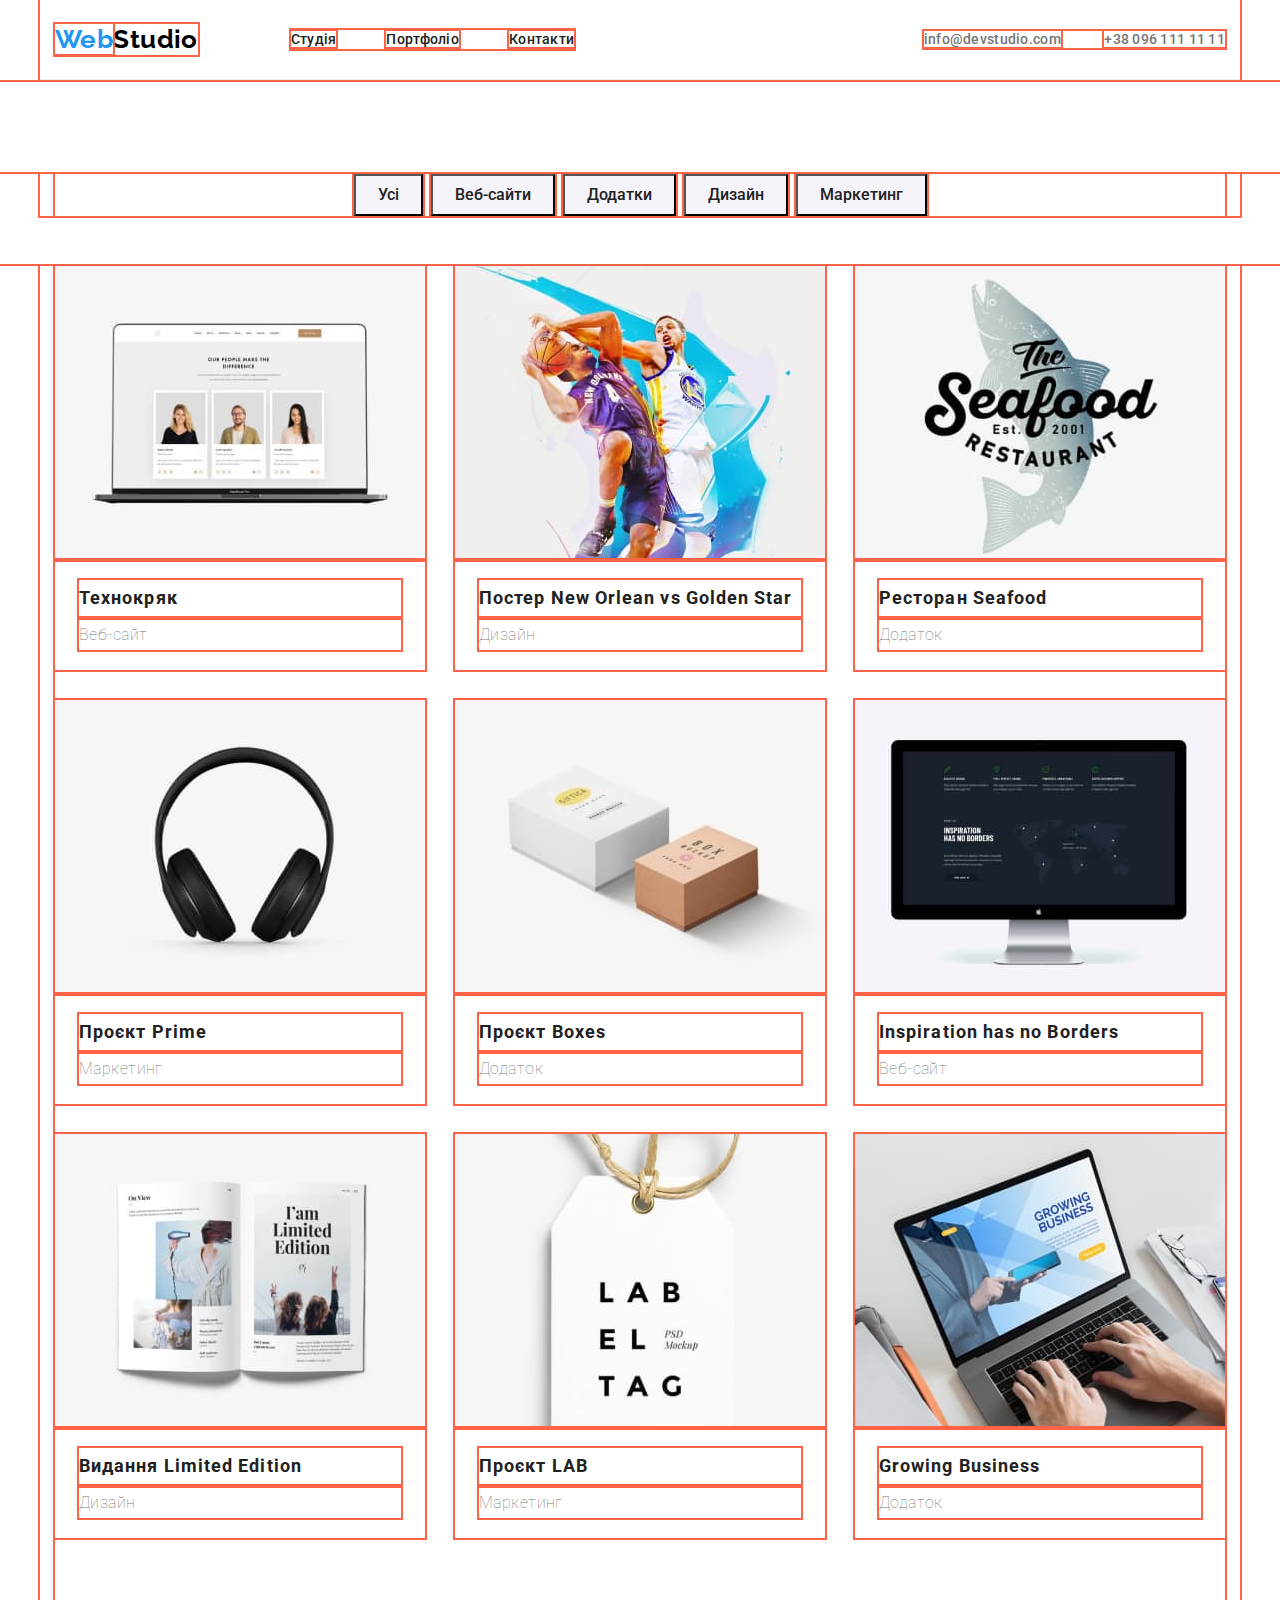
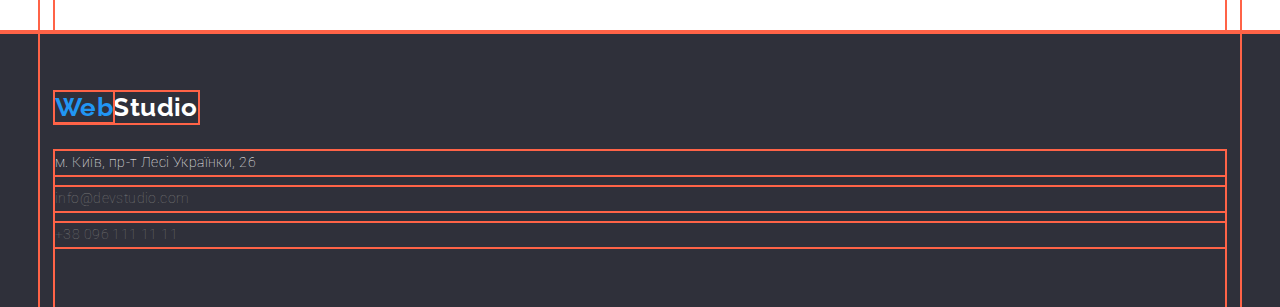
==== commit cfd838ae: "completed the home-work number three" ====
--- a/portfolio.html
+++ b/portfolio.html
@@ -66,9 +66,12 @@
                   max-width="370"
                 />
               </div>
-              <h2 class="portfolio-title">Технокряк</h2>
-              <p class="portfolio-works">Веб-сайт</p>
-            </li>
+              <div class="portfolio-wrap">
+                <h2 class="portfolio-title">Технокряк</h2>
+                <p class="portfolio-works">Веб-сайт</p>
+              </div>
+            </li>
+
             <li class="portfolio-item">
               <div>
                 <img
@@ -77,9 +80,14 @@
                   max-width="370"
                 />
               </div>
-              <h2 class="portfolio-title">Постер New Orlean vs Golden Star</h2>
-              <p class="portfolio-works">Дизайн</p>
-            </li>
+              <div class="portfolio-wrap">
+                <h2 class="portfolio-title">
+                  Постер New Orlean vs Golden Star
+                </h2>
+                <p class="portfolio-works">Дизайн</p>
+              </div>
+            </li>
+
             <li class="portfolio-item">
               <div>
                 <img
@@ -88,9 +96,12 @@
                   max-width="370"
                 />
               </div>
-              <h2 class="portfolio-title">Ресторан Seafood</h2>
-              <p class="portfolio-works">Додаток</p>
-            </li>
+              <div class="portfolio-wrap">
+                <h2 class="portfolio-title">Ресторан Seafood</h2>
+                <p class="portfolio-works">Додаток</p>
+              </div>
+            </li>
+
             <li class="portfolio-item">
               <div>
                 <img
@@ -99,9 +110,12 @@
                   max-width="370"
                 />
               </div>
-              <h2 class="portfolio-title">Проєкт Prime</h2>
-              <p class="portfolio-works">Маркетинг</p>
-            </li>
+              <div class="portfolio-wrap">
+                <h2 class="portfolio-title">Проєкт Prime</h2>
+                <p class="portfolio-works">Маркетинг</p>
+              </div>
+            </li>
+
             <li class="portfolio-item">
               <div>
                 <img
@@ -110,9 +124,12 @@
                   max-width="370"
                 />
               </div>
-              <h2 class="portfolio-title">Проєкт Boxes</h2>
-              <p class="portfolio-works">Додаток</p>
-            </li>
+              <div class="portfolio-wrap">
+                <h2 class="portfolio-title">Проєкт Boxes</h2>
+                <p class="portfolio-works">Додаток</p>
+              </div>
+            </li>
+
             <li class="portfolio-item">
               <div>
                 <img
@@ -121,9 +138,12 @@
                   max-width="370"
                 />
               </div>
-              <h2 class="portfolio-title">Inspiration has no Borders</h2>
-              <p class="portfolio-works">Веб-сайт</p>
-            </li>
+              <div class="portfolio-wrap">
+                <h2 class="portfolio-title">Inspiration has no Borders</h2>
+                <p class="portfolio-works">Веб-сайт</p>
+              </div>
+            </li>
+
             <li class="portfolio-item">
               <div>
                 <img
@@ -132,9 +152,12 @@
                   max-width="370"
                 />
               </div>
-              <h2 class="portfolio-title">Видання Limited Edition</h2>
-              <p class="portfolio-works">Дизайн</p>
-            </li>
+              <div class="portfolio-wrap">
+                <h2 class="portfolio-title">Видання Limited Edition</h2>
+                <p class="portfolio-works">Дизайн</p>
+              </div>
+            </li>
+
             <li class="portfolio-item">
               <div>
                 <img
@@ -143,9 +166,12 @@
                   max-width="370"
                 />
               </div>
-              <h2 class="portfolio-title">Проєкт LAB</h2>
-              <p class="portfolio-works">Маркетинг</p>
-            </li>
+              <div class="portfolio-wrap">
+                <h2 class="portfolio-title">Проєкт LAB</h2>
+                <p class="portfolio-works">Маркетинг</p>
+              </div>
+            </li>
+
             <li class="portfolio-item">
               <div>
                 <img
@@ -154,8 +180,10 @@
                   max-width="370"
                 />
               </div>
-              <h2 class="portfolio-title">Growing Business</h2>
-              <p class="portfolio-works">Додаток</p>
+              <div class="portfolio-wrap">
+                <h2 class="portfolio-title">Growing Business</h2>
+                <p class="portfolio-works">Додаток</p>
+              </div>
             </li>
           </ul>
         </div>
--- a/css/portfolio.css
+++ b/css/portfolio.css
@@ -46,9 +46,7 @@
 .portfolio-item {
   margin-right: 30px;
   margin-bottom: 30px;
-  /* width: calc((100%-60px) / 3); */
-  /* Чому з"являється правий маржин в зображеннях коли додаю функцію calc */
-  width: 370px;
+  width: calc((100% - 60px) / 3);
 }
 
 .portfolio-item:nth-child(3n) {
@@ -59,9 +57,10 @@
   margin-bottom: 94px;
 }
 
+.portfolio-wrap {
+  padding: 20px 24px;
+}
 .portfolio-title {
-  margin-left: 24px;
-  margin-top: 20px;
   font-weight: 700;
   font-size: 18px;
   line-height: 2;
@@ -70,7 +69,6 @@
 }
 
 .portfolio-works {
-  margin-left: 24px;
   margin-top: 4px;
   font-size: 16px;
   line-height: 1.88;
